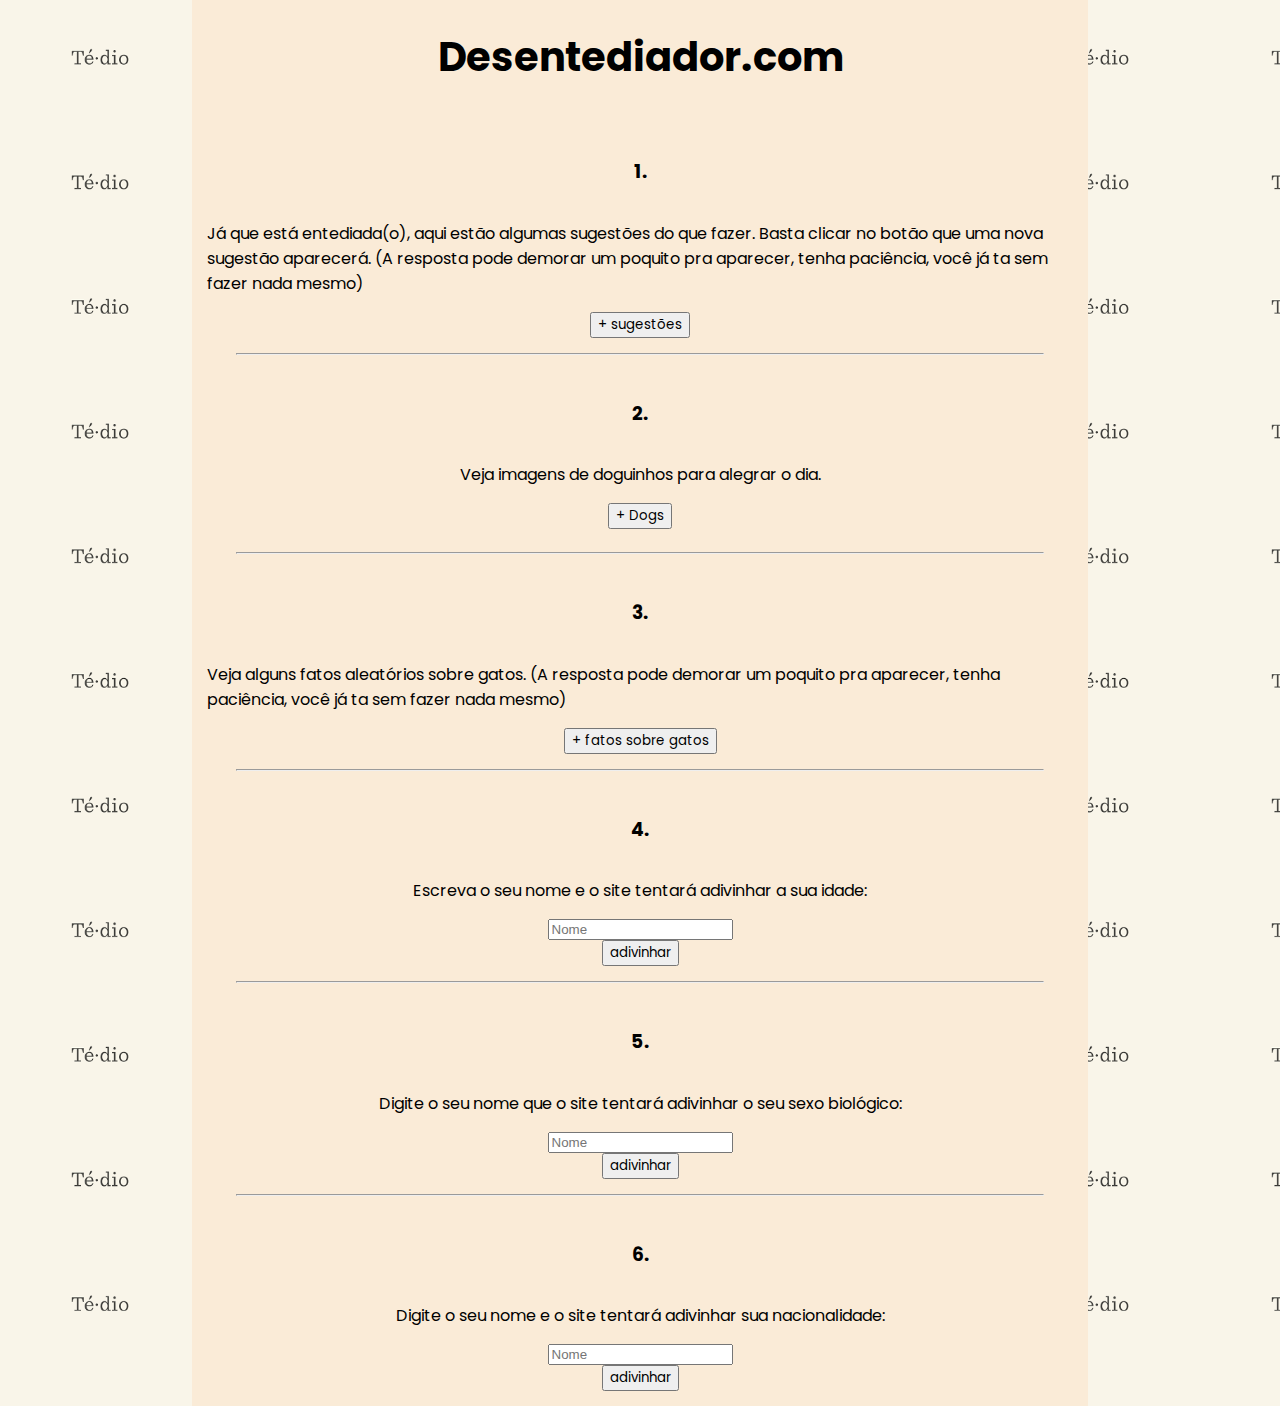
==== APIs.html @ 372ceddb "#5 API final" ====
<!DOCTYPE html>
<html lang="en">
<head>
    <meta charset="UTF-8">
    <meta http-equiv="X-UA-Compatible" content="IE=edge">
    <meta name="viewport" content="width=device-width, initial-scale=1.0">

    <link rel="stylesheet" href="APIs.css" type="text/css">
    <script src="APIs.js"></script>

    <title>Random APIs</title>
</head>
<body>
    
    <nav>
        <h1>Desentediador.com</h1>
    </nav>



    <main class="container">
        <div class="row boredRow">
            <div class="prevtext">
                <h3>1.</h3>
                <p>Já que está entediada(o), aqui estão algumas sugestões do que fazer. Basta clicar no botão que uma nova sugestão aparecerá. (A resposta pode demorar um poquito pra aparecer, tenha paciência, você já ta sem fazer nada mesmo)</p>
                <button onclick="bored()">+ sugestões</button>
            </div>
            <div id="boredRow">

            </div>
        </div>

        <hr>

        <div class="row dogsRow">
            <div class="prevtext">
                <h3>2.</h3>
                <p>Veja imagens de doguinhos para alegrar o dia.</p>
                <button onclick="dogs()">+ Dogs</button>
            </div>
            <div id="dogsRow">
                
            </div>
        </div>

        <hr>

        <div class="row catsRow">
            <div class="prevtext">
                <h3>3.</h3>
                <p>Veja alguns fatos aleatórios sobre gatos. (A resposta pode demorar um poquito pra aparecer, tenha paciência, você já ta sem fazer nada mesmo)</p>
                <button onclick="cats()">+ fatos sobre gatos</button>
            </div>
            <div id="catsRow">
                
            </div>
        </div>

        <hr>

        <div class="row ageRow">
            <div class="prevtext">
                <h3>4.</h3>
                <p>Escreva o seu nome e o site tentará adivinhar a sua idade:</p>
            <input type="text" placeholder="Nome" id="nameInput">
                <button onclick="age()">adivinhar</button>
            </div>
            <div id="ageRow">

            </div>
        </div>

        <hr>

        <div class="row genderRow">
            <div class="prevtext">
                <h3>5.</h3>
                <p>Digite o seu nome que o site tentará adivinhar o seu sexo biológico:</p>
                <input type="text" placeholder="Nome" id="nameInput2">
                <button onclick="gender()">adivinhar</button>
            </div>
            <div id="genderRow">

            </div>
        </div>

        <hr>

        <div class="row nationRow">
            <div class="prevtext">
                <h3>6.</h3>
                <p>Digite o seu nome e o site tentará adivinhar sua nacionalidade:</p>
                <input type="text" placeholder="Nome" id="nameInput3">
                <button onclick="nation()">adivinhar</button>
            </div>
            <div id="nationRow">
                
            </div>
        </div>
    </main> 



    <footer>

    </footer>

</body>
</html>
---- APIs.css ----
@import url('https://fonts.googleapis.com/css2?family=Poppins:ital,wght@0,100;0,200;0,300;0,400;0,500;0,600;0,700;0,800;0,900;1,100;1,200;1,300;1,400;1,500;1,600;1,700;1,800;1,900&display=swap');

h1,h2,h3,h4,h5,p,a, button, span{
    font-family: 'Poppins', sans-serif !important;
}

nav > h1{
    font-size: 2.5rem;
    text-align: center !important;
}

body{
    margin: 0px;
    background-size: 200px;
}

main, nav{
    /*background-color: rgb(255, 247, 238);*/
    background-color: antiquewhite;
}

.prevtext{
    margin-top: 25px !important;
    margin: 15px;
    display: flex;
    flex-direction: column;
    align-items: center;
    justify-content: center;
}

hr{
    width: 90%;
}

.response{
    text-align: center;
    
}

#dogsRow{
    display: flex;
    justify-content: center;
}

#dogsRow img{
    max-width: 100%;
}

#catsRow, #ageRow, #genderRow, #nationRow{
    text-align: center;
}



/*******************************************************************************************************/

@media screen and (min-width:577px) {

    nav{
        width: 70%;
    }
        
    body{
        background-image: url("[data-uri]");
        display: flex;
        flex-direction: column;
        justify-content: center;
        align-items: center;
    }

    main{
        width: 70%;
    }

}



/**********************************************************************************************************/

@media screen and (max-width: 576px) {

    body{
        background-color: rgb(255, 247, 238);
    }

    nav > h1{
        font-size: 1.8rem;
    }
}
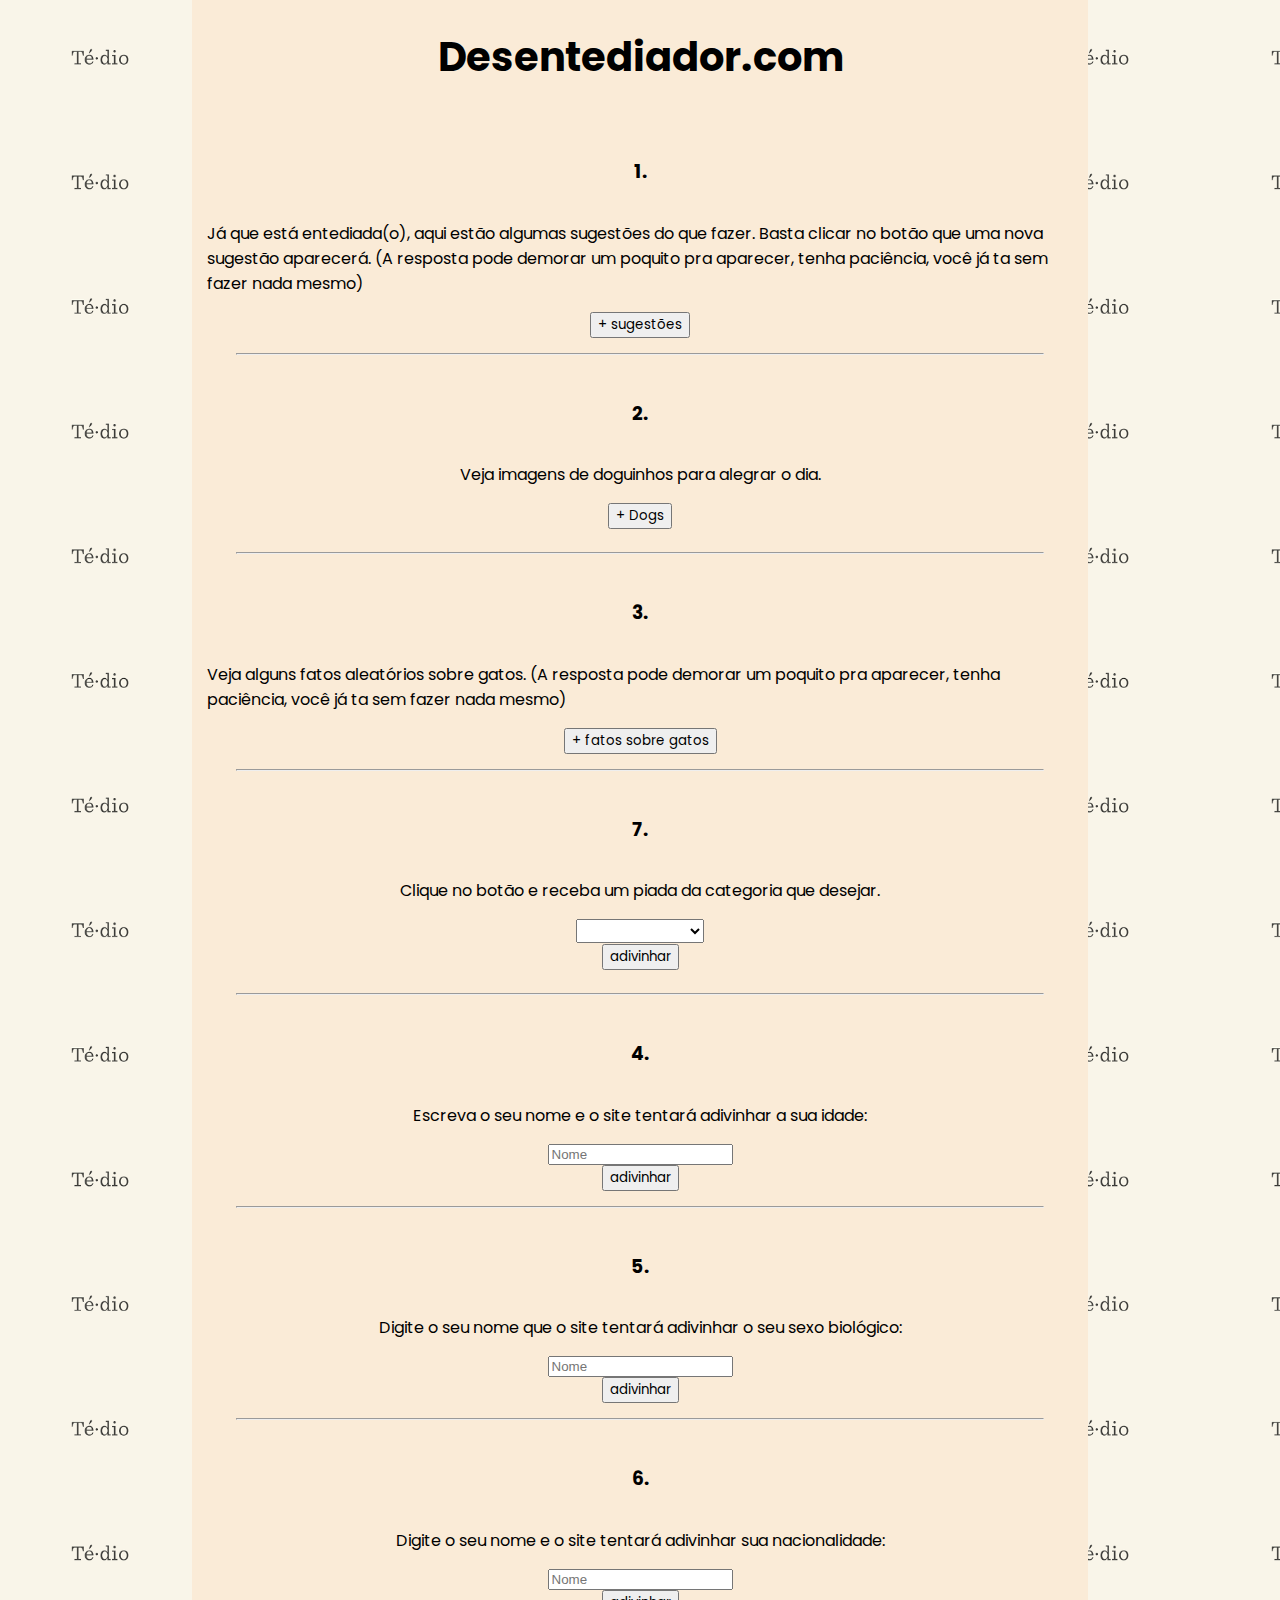
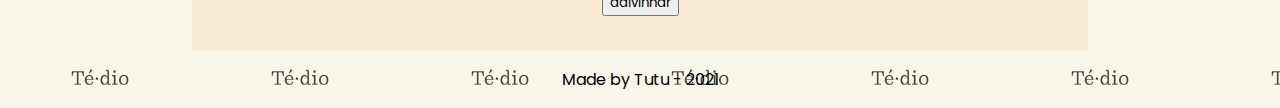
==== commit fa0cc3a4: "#6 new addition" ====
--- a/APIs.html
+++ b/APIs.html
@@ -48,10 +48,32 @@
         <div class="row catsRow">
             <div class="prevtext">
                 <h3>3.</h3>
-                <p>Veja alguns fatos aleatórios sobre gatos. (A resposta pode demorar um poquito pra aparecer, tenha paciência, você já ta sem fazer nada mesmo)</p>
+                <p #>Veja alguns fatos aleatórios sobre gatos. (A resposta pode demorar um poquito pra aparecer, tenha paciência, você já ta sem fazer nada mesmo)</p>
                 <button onclick="cats()">+ fatos sobre gatos</button>
             </div>
             <div id="catsRow">
+                
+            </div>
+        </div>
+
+        <hr>
+
+        <div class="row jokeRow">
+            <div class="prevtext">
+                <h3>7.</h3>
+                <p>Clique no botão e receba um piada da categoria que desejar.</p>
+                <select name="joke" id="typeChoice">
+                    <option value=""></option>
+                    <option value="Any">Aleatória</option>
+                    <option value="Programming">Programação</option>
+                    <option value="Dark">Humor negro</option>
+                    <option value="Pun">Piadoca</option>
+                    <option value="Spooky">Halloween</option>
+                    <option value="Christmas">Natalina</option>
+                </select>
+                <a href="#jokeSpan"><button onclick="joke()">adivinhar</button></a>
+            </div>
+            <div id="jokeRow">
                 
             </div>
         </div>
@@ -97,12 +119,13 @@
                 
             </div>
         </div>
+
     </main> 
 
 
 
     <footer>
-
+        <p>Made by Tutu - 2021</p>
     </footer>
 
 </body>
--- a/APIs.css
+++ b/APIs.css
@@ -2,6 +2,10 @@
 
 h1,h2,h3,h4,h5,p,a, button, span{
     font-family: 'Poppins', sans-serif !important;
+}
+
+html{
+    scroll-behavior: smooth;
 }
 
 nav > h1{
@@ -17,6 +21,10 @@
 main, nav{
     /*background-color: rgb(255, 247, 238);*/
     background-color: antiquewhite;
+}
+
+main{
+    padding-bottom: 20px;
 }
 
 .prevtext{
@@ -46,11 +54,34 @@
     max-width: 100%;
 }
 
-#catsRow, #ageRow, #genderRow, #nationRow{
+#catsRow, #ageRow, #genderRow, #nationRow, #jokeRow{
     text-align: center;
 }
 
+#jokeRow{
+    display: flex;
+    justify-content: center;
+}
 
+select{
+    font-size: 1.1rem;
+}
+
+.errorMsg{
+    border: 2px solid #ff0000;
+    border-radius: 15px;
+    padding: 10px;
+    width: fit-content;
+}
+
+.errorMsg > p{
+    color: #ff0000;
+}
+
+footer{
+    display: flex;
+    justify-content: center;
+}
 
 /*******************************************************************************************************/
 
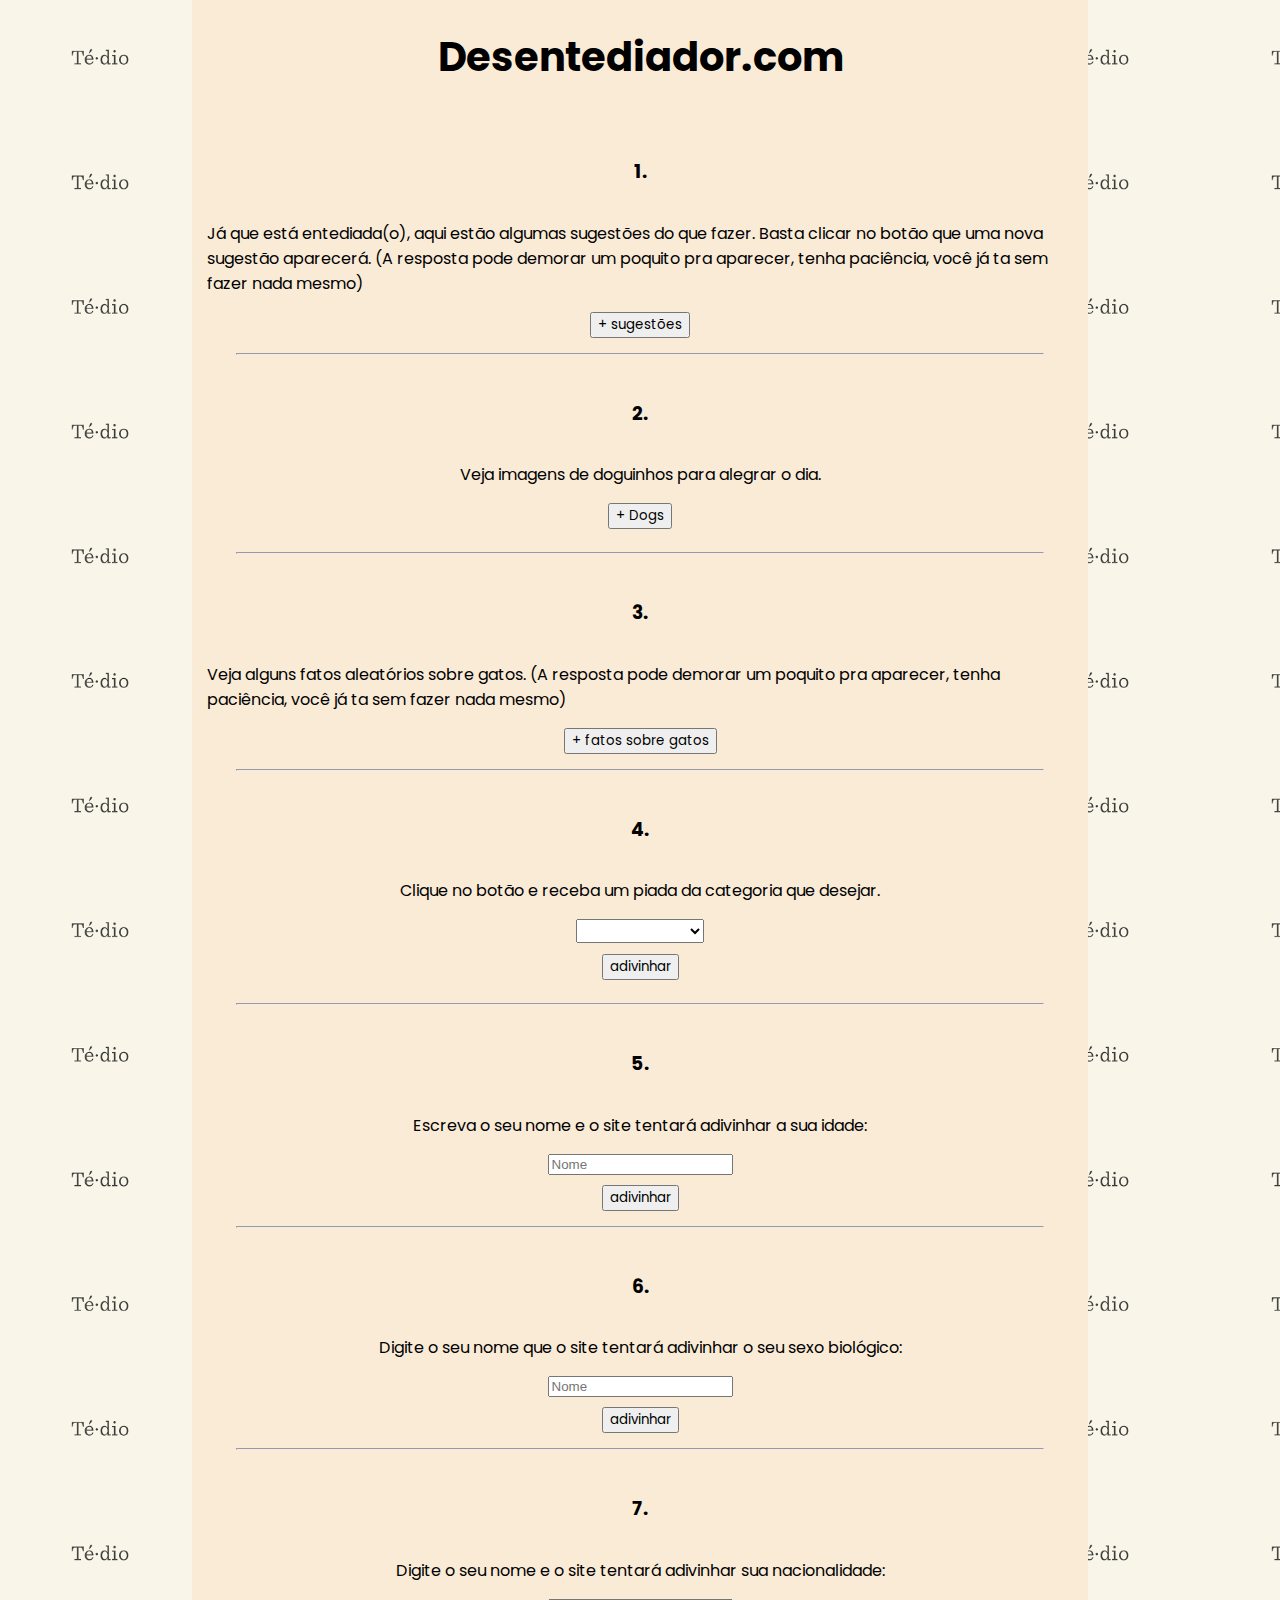
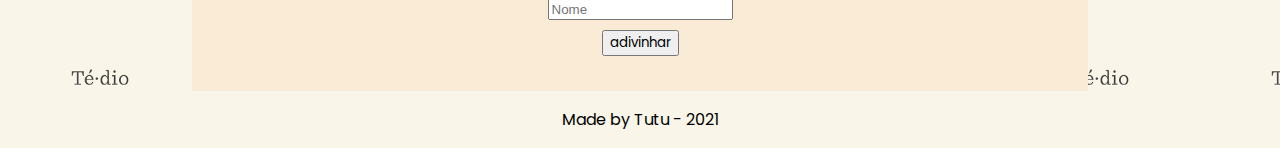
==== commit ba74c882: "#6.1 small changes" ====
--- a/APIs.html
+++ b/APIs.html
@@ -60,7 +60,7 @@
 
         <div class="row jokeRow">
             <div class="prevtext">
-                <h3>7.</h3>
+                <h3>4.</h3>
                 <p>Clique no botão e receba um piada da categoria que desejar.</p>
                 <select name="joke" id="typeChoice">
                     <option value=""></option>
@@ -82,7 +82,7 @@
 
         <div class="row ageRow">
             <div class="prevtext">
-                <h3>4.</h3>
+                <h3>5.</h3>
                 <p>Escreva o seu nome e o site tentará adivinhar a sua idade:</p>
             <input type="text" placeholder="Nome" id="nameInput">
                 <button onclick="age()">adivinhar</button>
@@ -96,7 +96,7 @@
 
         <div class="row genderRow">
             <div class="prevtext">
-                <h3>5.</h3>
+                <h3>6.</h3>
                 <p>Digite o seu nome que o site tentará adivinhar o seu sexo biológico:</p>
                 <input type="text" placeholder="Nome" id="nameInput2">
                 <button onclick="gender()">adivinhar</button>
@@ -110,7 +110,7 @@
 
         <div class="row nationRow">
             <div class="prevtext">
-                <h3>6.</h3>
+                <h3>7.</h3>
                 <p>Digite o seu nome e o site tentará adivinhar sua nacionalidade:</p>
                 <input type="text" placeholder="Nome" id="nameInput3">
                 <button onclick="nation()">adivinhar</button>
--- a/APIs.css
+++ b/APIs.css
@@ -63,6 +63,10 @@
     justify-content: center;
 }
 
+#typeChoice, input{
+    margin-bottom: 10px;
+}
+
 select{
     font-size: 1.1rem;
 }
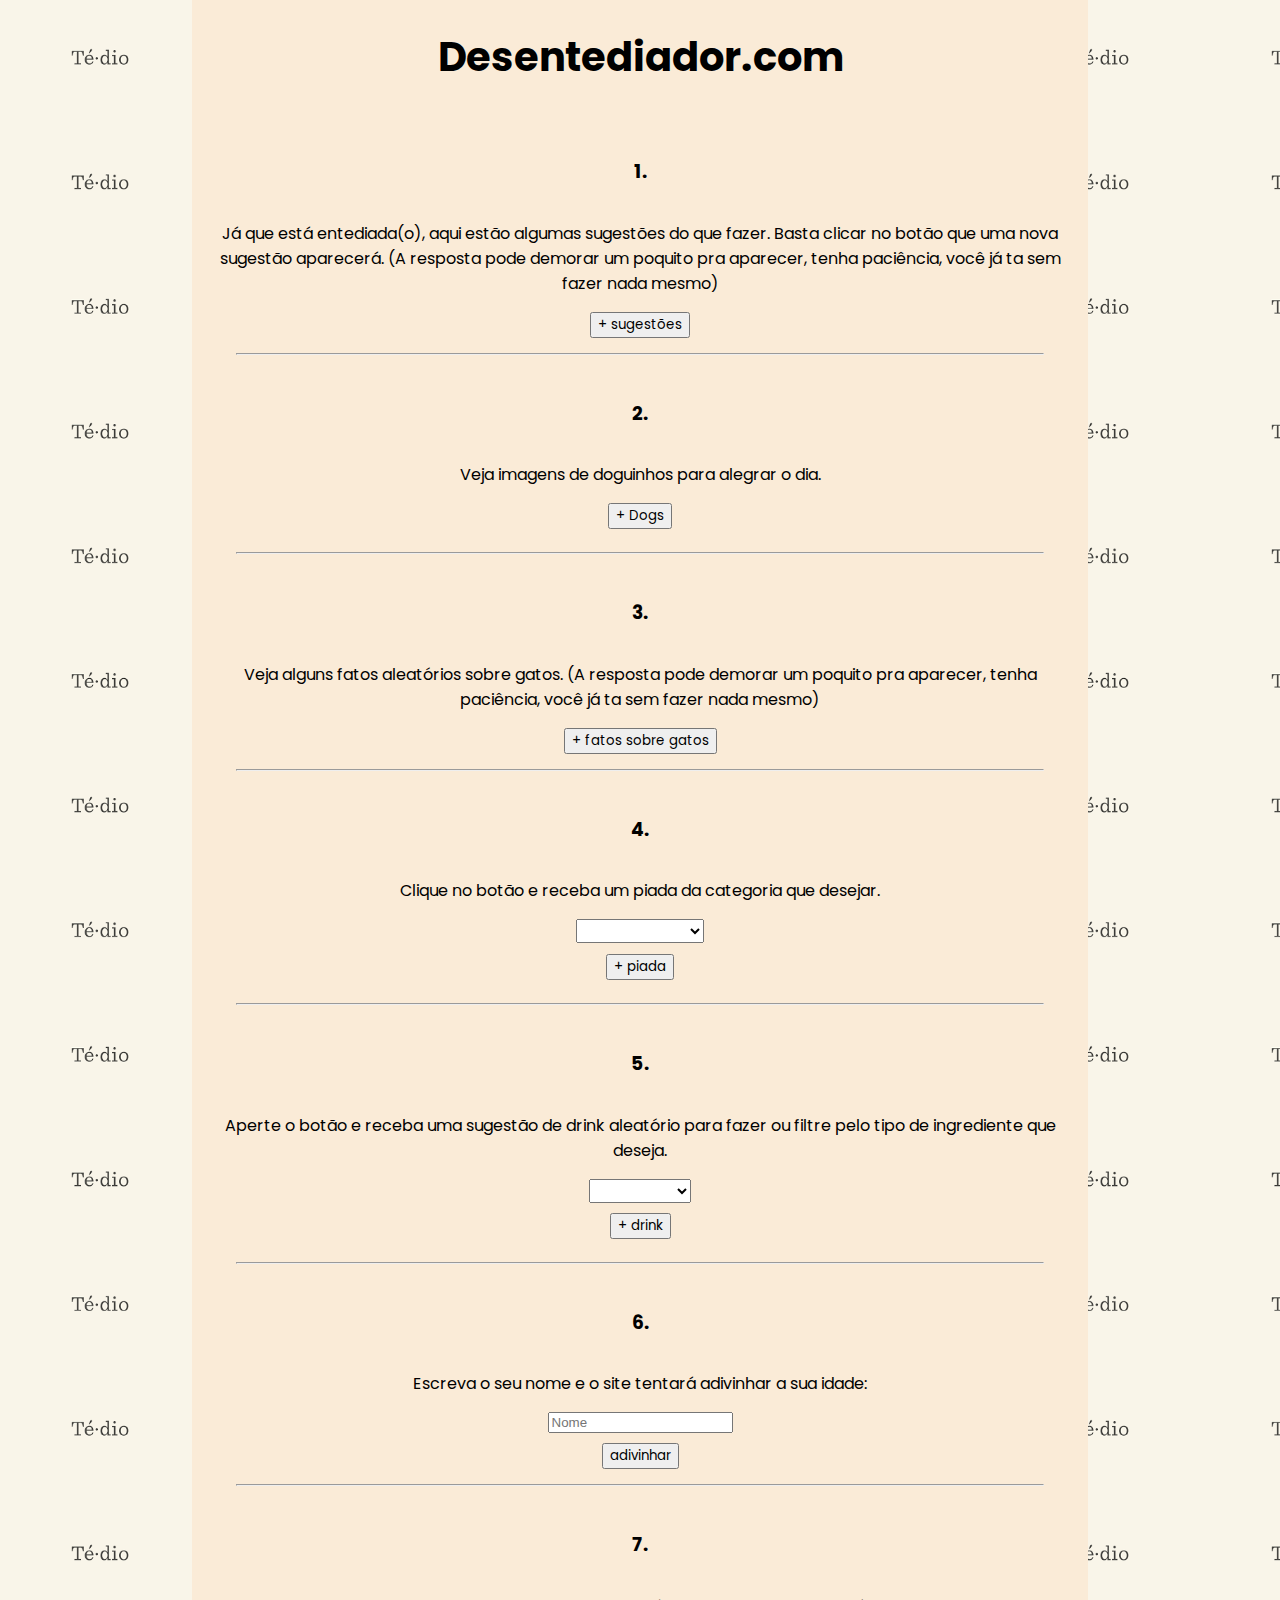
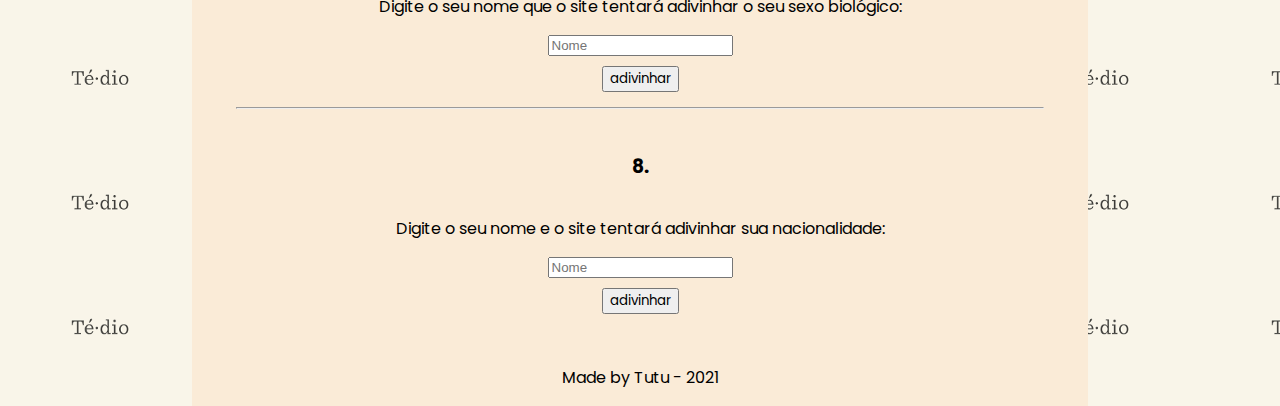
==== commit 8e0fc859: "#7 various changes" ====
--- a/APIs.html
+++ b/APIs.html
@@ -71,7 +71,7 @@
                     <option value="Spooky">Halloween</option>
                     <option value="Christmas">Natalina</option>
                 </select>
-                <a href="#jokeSpan"><button onclick="joke()">adivinhar</button></a>
+                <a href="#jokeSpan"><button onclick="joke()">+ piada</button></a>
             </div>
             <div id="jokeRow">
                 
@@ -80,9 +80,35 @@
 
         <hr>
 
+        <div class="row cocktailRow">
+            <div class="prevtext">
+                <h3>5.</h3>
+                <p>Aperte o botão e receba uma sugestão de drink aleatório para fazer ou filtre pelo tipo de ingrediente que deseja.</p>
+                <select class="cocktailChoiceSelect" name="cocktail" id="cocktailChoiceSelect">
+                    <option value=""></option>
+                    <option value="any">Aleatório</option>
+                    <option value="Tequila">Tequila</option>
+                    <option value="Gin">Gin</option>
+                    <option value="Vodka">Vodka</option>
+                    <option value="Whiskey">Whiskey</option>
+                    <option value="Tea">Chá</option>
+                    <option value="Strawberries">Morango</option>
+                    <option value="Chocolate">Chocolate</option>
+                    <option value="Coffee">Café</option>
+                </select>
+
+                <button onclick="cocktail()">+ drink</button>
+            </div>
+            <div id="cocktailRow">
+                
+            </div>
+        </div>
+
+        <hr>
+
         <div class="row ageRow">
             <div class="prevtext">
-                <h3>5.</h3>
+                <h3>6.</h3>
                 <p>Escreva o seu nome e o site tentará adivinhar a sua idade:</p>
             <input type="text" placeholder="Nome" id="nameInput">
                 <button onclick="age()">adivinhar</button>
@@ -96,7 +122,7 @@
 
         <div class="row genderRow">
             <div class="prevtext">
-                <h3>6.</h3>
+                <h3>7.</h3>
                 <p>Digite o seu nome que o site tentará adivinhar o seu sexo biológico:</p>
                 <input type="text" placeholder="Nome" id="nameInput2">
                 <button onclick="gender()">adivinhar</button>
@@ -110,7 +136,7 @@
 
         <div class="row nationRow">
             <div class="prevtext">
-                <h3>7.</h3>
+                <h3>8.</h3>
                 <p>Digite o seu nome e o site tentará adivinhar sua nacionalidade:</p>
                 <input type="text" placeholder="Nome" id="nameInput3">
                 <button onclick="nation()">adivinhar</button>
--- a/APIs.css
+++ b/APIs.css
@@ -36,6 +36,10 @@
     justify-content: center;
 }
 
+.prevtext > p{
+    text-align: center;
+}
+
 hr{
     width: 90%;
 }
@@ -58,12 +62,12 @@
     text-align: center;
 }
 
-#jokeRow{
+#jokeRow, #cocktailRow{
     display: flex;
     justify-content: center;
 }
 
-#typeChoice, input{
+#typeChoice, #cocktailChoiceSelect, input{
     margin-bottom: 10px;
 }
 
@@ -91,7 +95,7 @@
 
 @media screen and (min-width:577px) {
 
-    nav{
+    main, nav, footer{
         width: 70%;
     }
         
@@ -103,8 +107,8 @@
         align-items: center;
     }
 
-    main{
-        width: 70%;
+    footer{
+        background-color: antiquewhite;
     }
 
 }
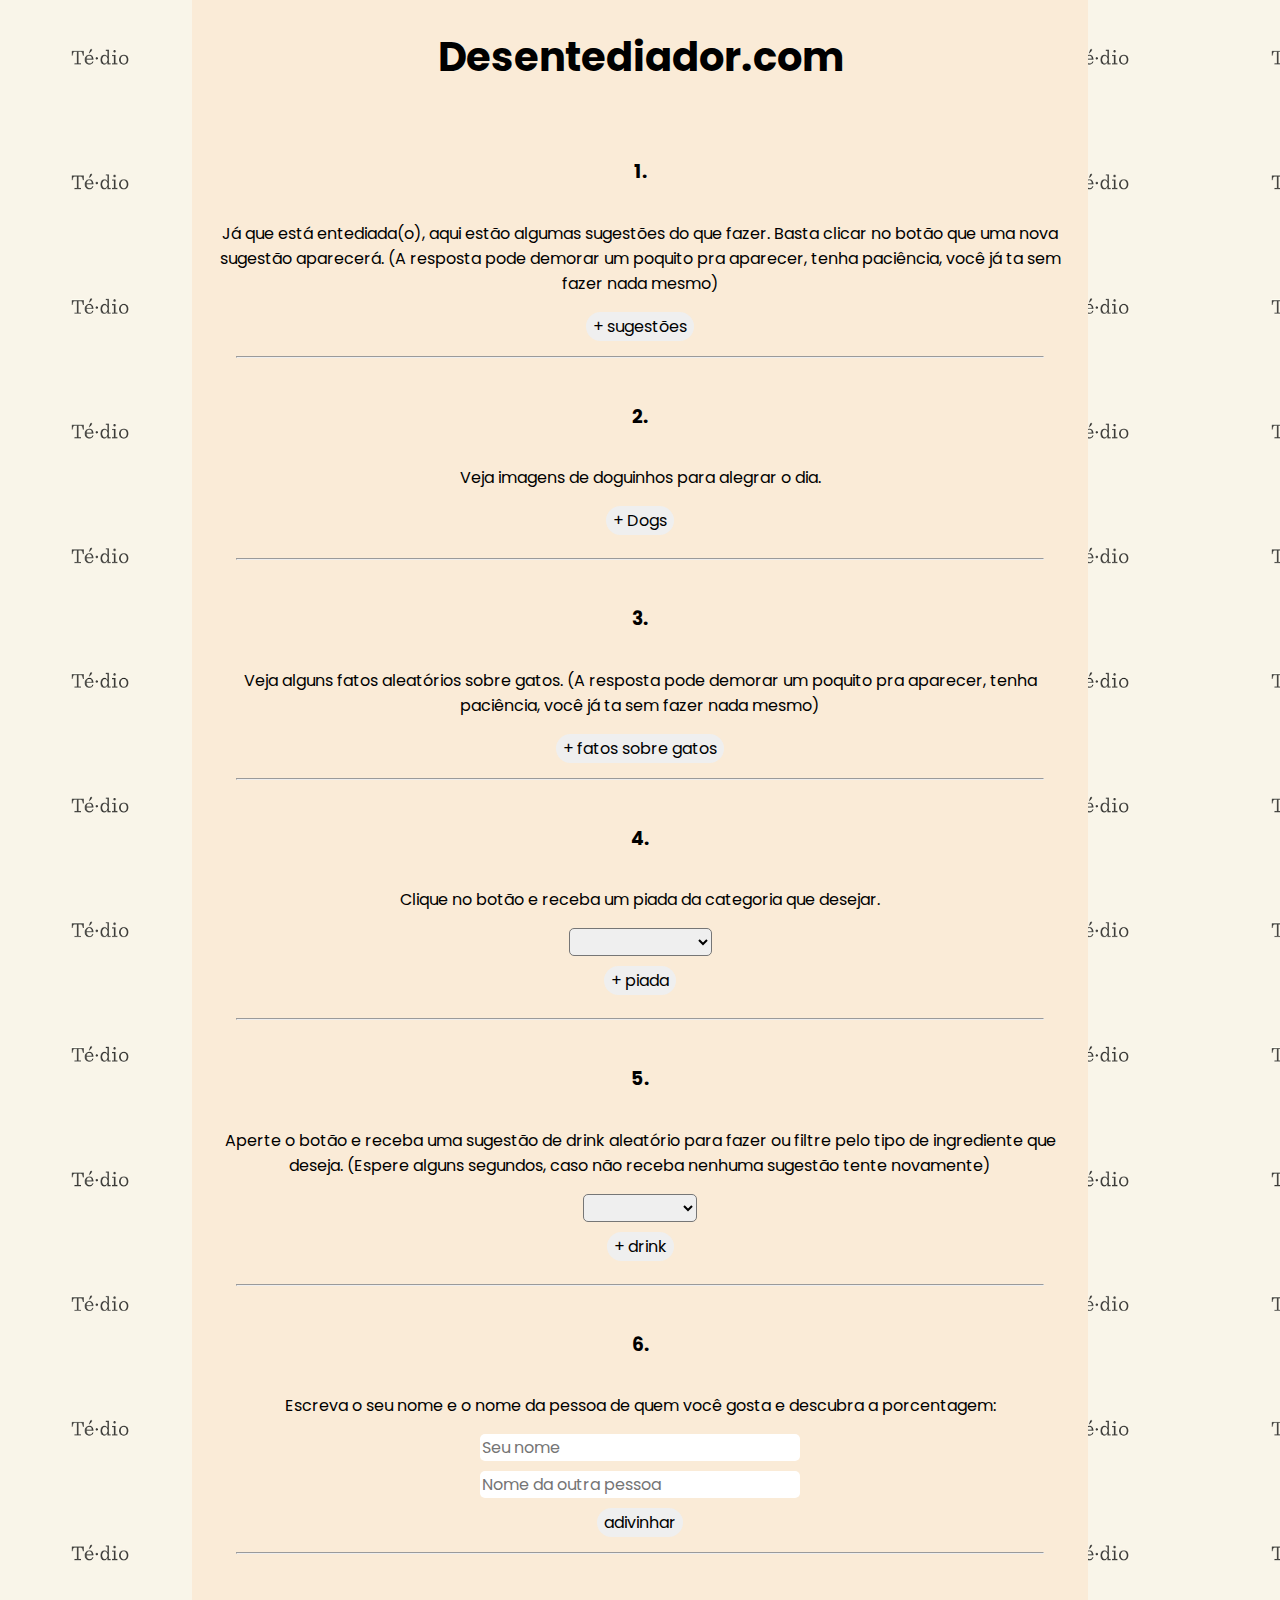
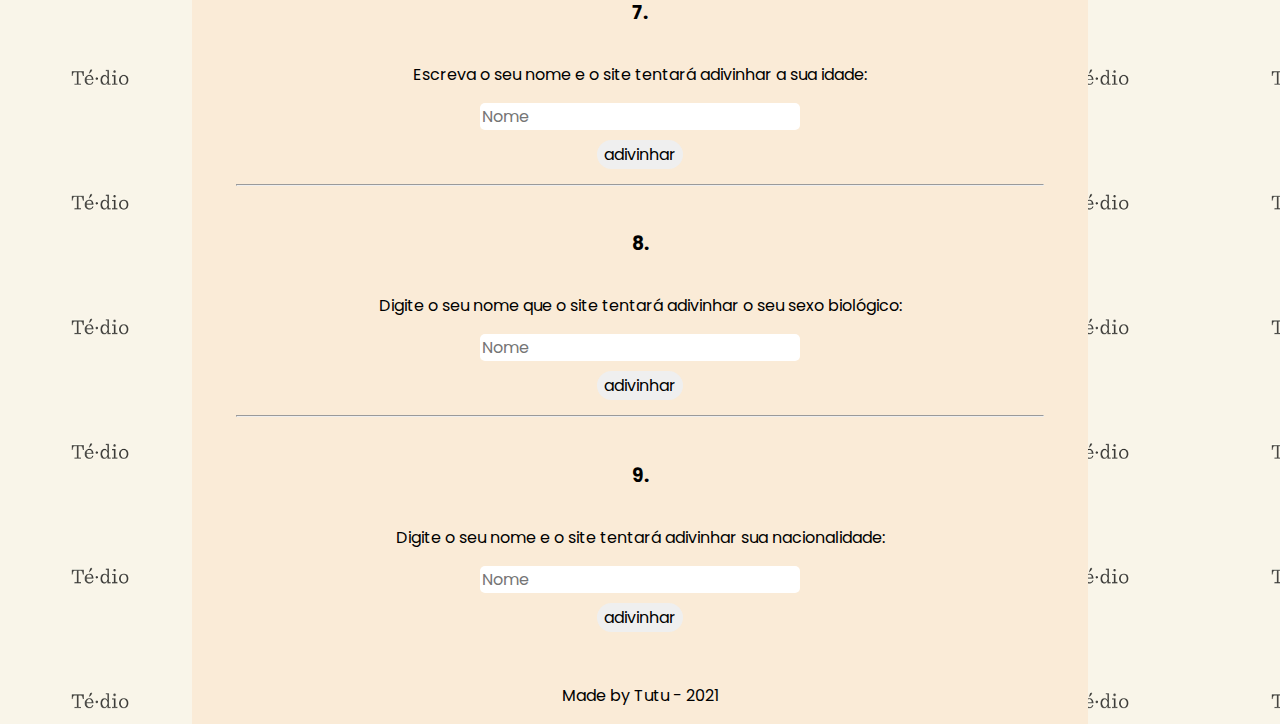
==== commit e8e50396: "#8 various changes" ====
--- a/APIs.html
+++ b/APIs.html
@@ -23,7 +23,7 @@
             <div class="prevtext">
                 <h3>1.</h3>
                 <p>Já que está entediada(o), aqui estão algumas sugestões do que fazer. Basta clicar no botão que uma nova sugestão aparecerá. (A resposta pode demorar um poquito pra aparecer, tenha paciência, você já ta sem fazer nada mesmo)</p>
-                <button onclick="bored()">+ sugestões</button>
+                <button class="btn" onclick="bored()">+ sugestões</button>
             </div>
             <div id="boredRow">
 
@@ -36,7 +36,7 @@
             <div class="prevtext">
                 <h3>2.</h3>
                 <p>Veja imagens de doguinhos para alegrar o dia.</p>
-                <button onclick="dogs()">+ Dogs</button>
+                <button class="btn" onclick="dogs()">+ Dogs</button>
             </div>
             <div id="dogsRow">
                 
@@ -49,7 +49,7 @@
             <div class="prevtext">
                 <h3>3.</h3>
                 <p #>Veja alguns fatos aleatórios sobre gatos. (A resposta pode demorar um poquito pra aparecer, tenha paciência, você já ta sem fazer nada mesmo)</p>
-                <button onclick="cats()">+ fatos sobre gatos</button>
+                <button class="btn" onclick="cats()">+ fatos sobre gatos</button>
             </div>
             <div id="catsRow">
                 
@@ -71,7 +71,7 @@
                     <option value="Spooky">Halloween</option>
                     <option value="Christmas">Natalina</option>
                 </select>
-                <a href="#jokeSpan"><button onclick="joke()">+ piada</button></a>
+                <a href="#jokeSpan"><button class="btn" onclick="joke()">+ piada</button></a>
             </div>
             <div id="jokeRow">
                 
@@ -83,7 +83,7 @@
         <div class="row cocktailRow">
             <div class="prevtext">
                 <h3>5.</h3>
-                <p>Aperte o botão e receba uma sugestão de drink aleatório para fazer ou filtre pelo tipo de ingrediente que deseja.</p>
+                <p>Aperte o botão e receba uma sugestão de drink aleatório para fazer ou filtre pelo tipo de ingrediente que deseja. (Espere alguns segundos, caso não receba nenhuma sugestão tente novamente)</p>
                 <select class="cocktailChoiceSelect" name="cocktail" id="cocktailChoiceSelect">
                     <option value=""></option>
                     <option value="any">Aleatório</option>
@@ -97,7 +97,7 @@
                     <option value="Coffee">Café</option>
                 </select>
 
-                <button onclick="cocktail()">+ drink</button>
+                <button class="btn" onclick="cocktail()">+ drink</button>
             </div>
             <div id="cocktailRow">
                 
@@ -106,12 +106,27 @@
 
         <hr>
 
+        <div class="row loveRow">
+            <div class="prevtext">
+                <h3>6.</h3>
+                <p>Escreva o seu nome e o nome da pessoa de quem você gosta e descubra a porcentagem:</p>
+                <input class="class" type="text" placeholder="Seu nome" id="nameInputLove">
+                <input class="class" type="text" placeholder="Nome da outra pessoa" id="nameInputLove2">
+                <button class="btn" onclick="love()">adivinhar</button>
+            </div>
+            <div id="loveRow">
+
+            </div>
+        </div>
+
+        <hr>
+
         <div class="row ageRow">
             <div class="prevtext">
-                <h3>6.</h3>
+                <h3>7.</h3>
                 <p>Escreva o seu nome e o site tentará adivinhar a sua idade:</p>
             <input type="text" placeholder="Nome" id="nameInput">
-                <button onclick="age()">adivinhar</button>
+                <button class="btn" onclick="age()">adivinhar</button>
             </div>
             <div id="ageRow">
 
@@ -122,10 +137,10 @@
 
         <div class="row genderRow">
             <div class="prevtext">
-                <h3>7.</h3>
+                <h3>8.</h3>
                 <p>Digite o seu nome que o site tentará adivinhar o seu sexo biológico:</p>
                 <input type="text" placeholder="Nome" id="nameInput2">
-                <button onclick="gender()">adivinhar</button>
+                <button class="btn" onclick="gender()">adivinhar</button>
             </div>
             <div id="genderRow">
 
@@ -136,10 +151,10 @@
 
         <div class="row nationRow">
             <div class="prevtext">
-                <h3>8.</h3>
+                <h3>9.</h3>
                 <p>Digite o seu nome e o site tentará adivinhar sua nacionalidade:</p>
                 <input type="text" placeholder="Nome" id="nameInput3">
-                <button onclick="nation()">adivinhar</button>
+                <button class="btn" onclick="nation()">adivinhar</button>
             </div>
             <div id="nationRow">
                 
--- a/APIs.css
+++ b/APIs.css
@@ -1,6 +1,6 @@
 @import url('https://fonts.googleapis.com/css2?family=Poppins:ital,wght@0,100;0,200;0,300;0,400;0,500;0,600;0,700;0,800;0,900;1,100;1,200;1,300;1,400;1,500;1,600;1,700;1,800;1,900&display=swap');
 
-h1,h2,h3,h4,h5,p,a, button, span{
+h1,h2,h3,h4,h5,p,a, button, span, input, select{
     font-family: 'Poppins', sans-serif !important;
 }
 
@@ -58,7 +58,7 @@
     max-width: 100%;
 }
 
-#catsRow, #ageRow, #genderRow, #nationRow, #jokeRow{
+#catsRow, #ageRow, #genderRow, #nationRow, #jokeRow, #loveRow{
     text-align: center;
 }
 
@@ -73,6 +73,35 @@
 
 select{
     font-size: 1.1rem;
+    border-radius: 5px;
+}
+
+input{
+    font-size: 1.0rem;
+    border-radius: 5px;
+    border: 0 solid grey!important;
+}
+
+input.class:focus-visible{
+    border: 0 solid grey!important;
+}
+
+.btn{
+    border-radius: 20px;
+    transition: 0.2s;
+    border: 0;
+    font-size: inherit;
+    padding: 2px 7px 2px 7px;
+}
+
+.btn:hover{
+    box-shadow: 0 6px 14px 2px rgb(0 0 0 / 24%), 0 17px 50px 10px rgb(0 0 0 / 19%);
+}
+
+.btn:active{
+    transition: 0.15s!important;
+    transform: translateY(4px);
+    box-shadow: 0 2px 14px 2px rgb(0 0 0 / 40%), 0 10px 50px 10px rgb(0 0 0 / 30%);
 }
 
 .errorMsg{
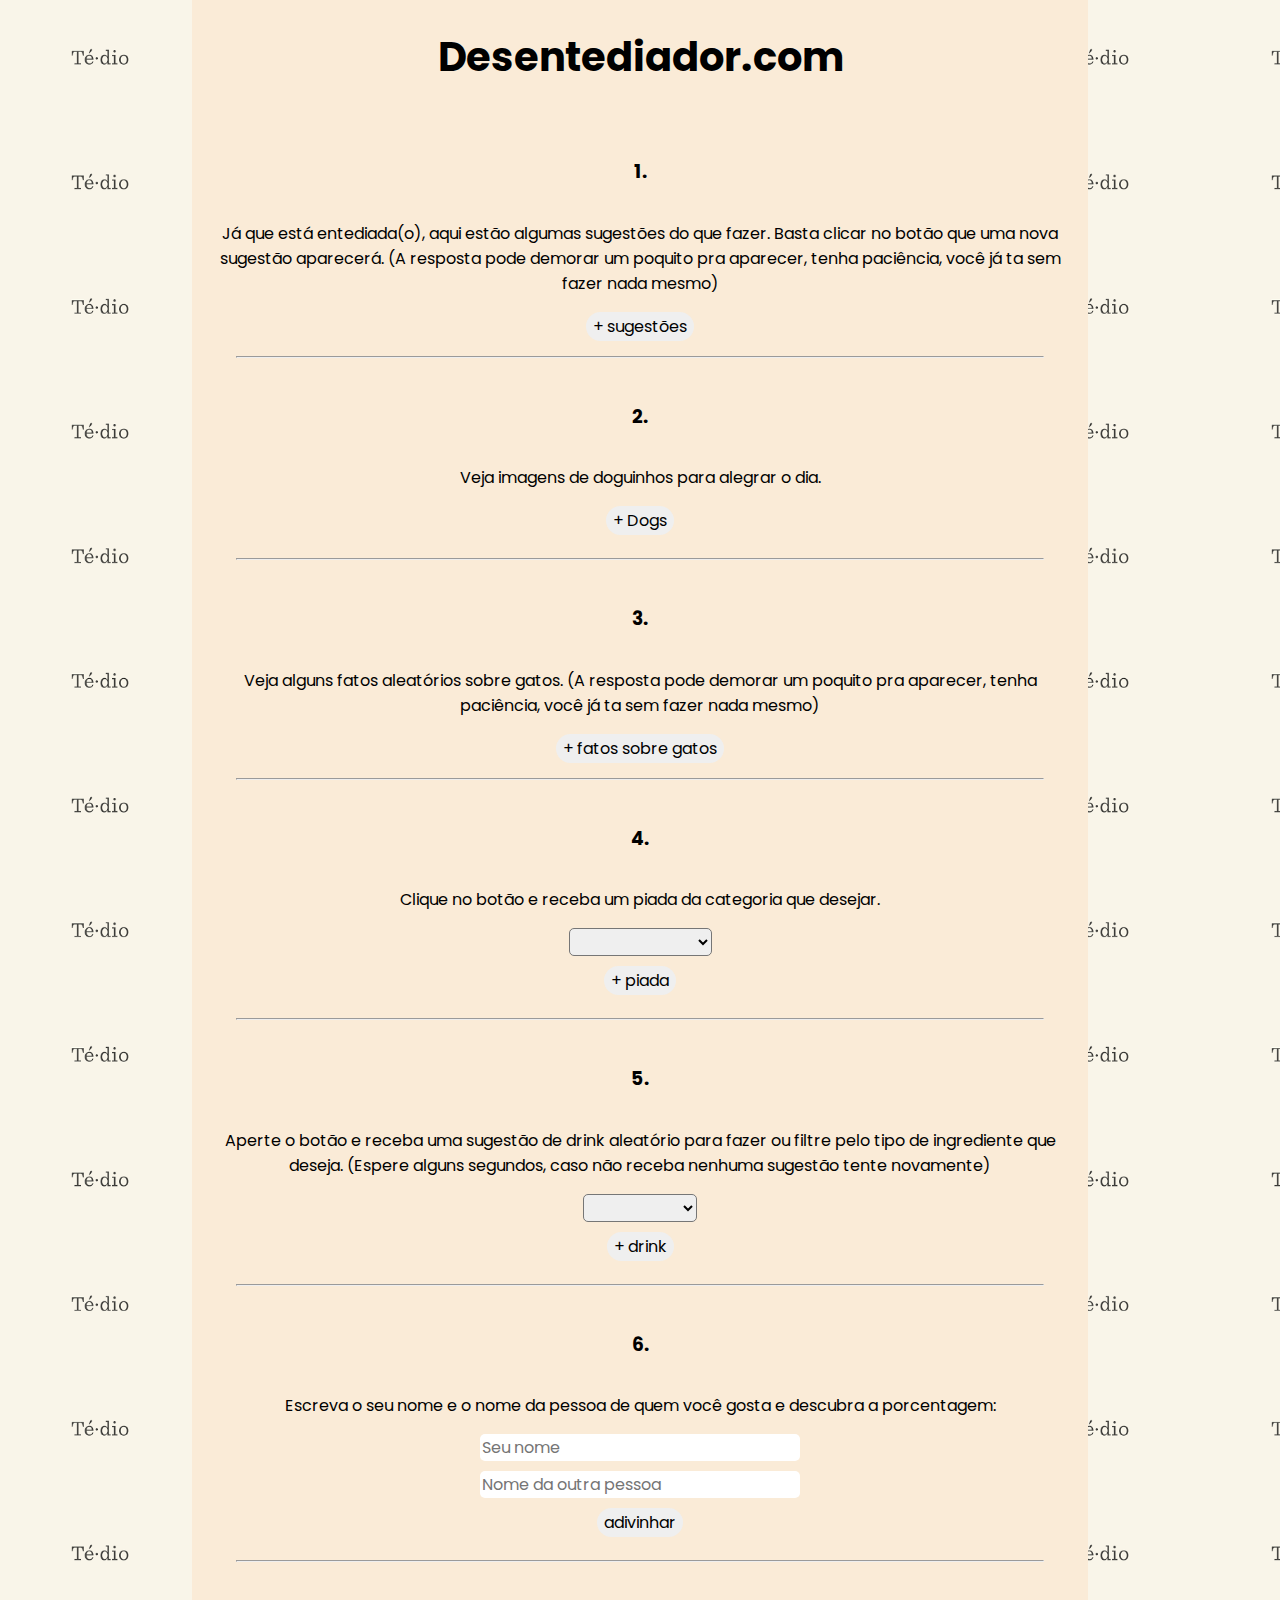
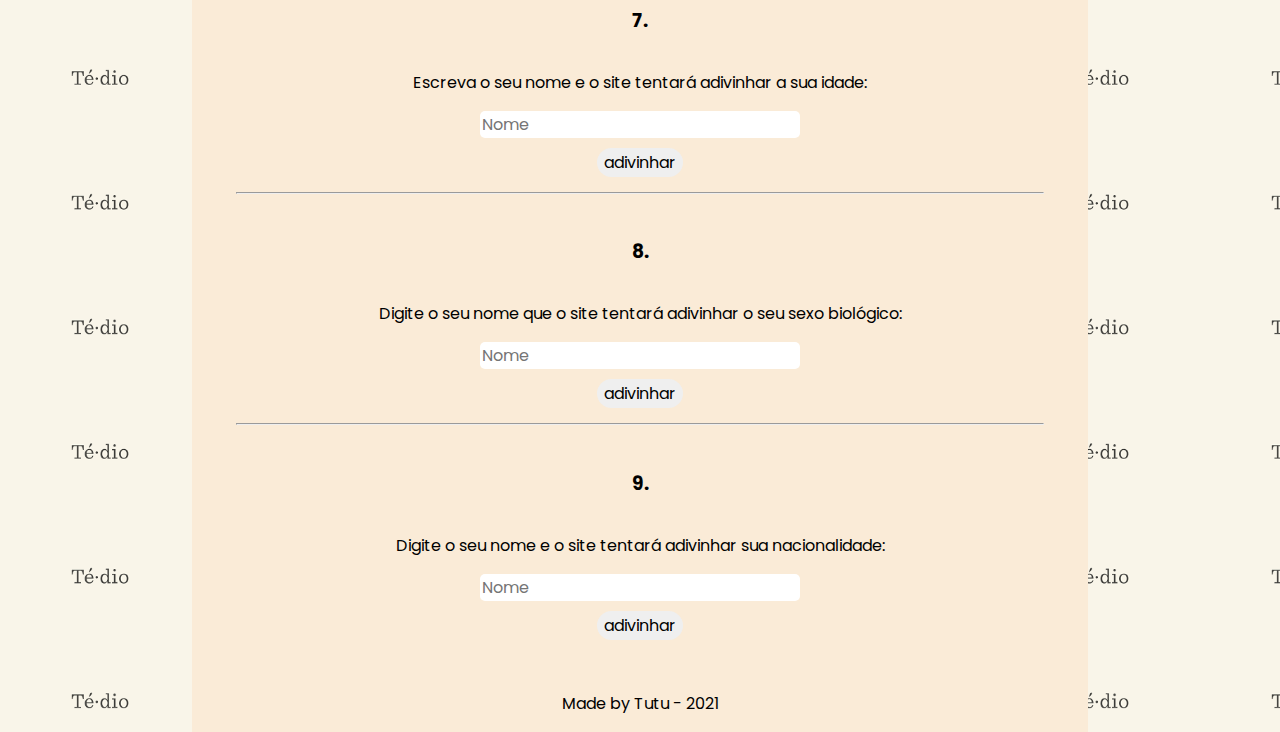
==== commit 8e23098f: "#9 theme change + various changes" ====
--- a/APIs.html
+++ b/APIs.html
@@ -160,7 +160,6 @@
                 
             </div>
         </div>
-
     </main> 
 
 
--- a/APIs.css
+++ b/APIs.css
@@ -62,7 +62,7 @@
     text-align: center;
 }
 
-#jokeRow, #cocktailRow{
+#jokeRow, #cocktailRow, #loveRow{
     display: flex;
     justify-content: center;
 }
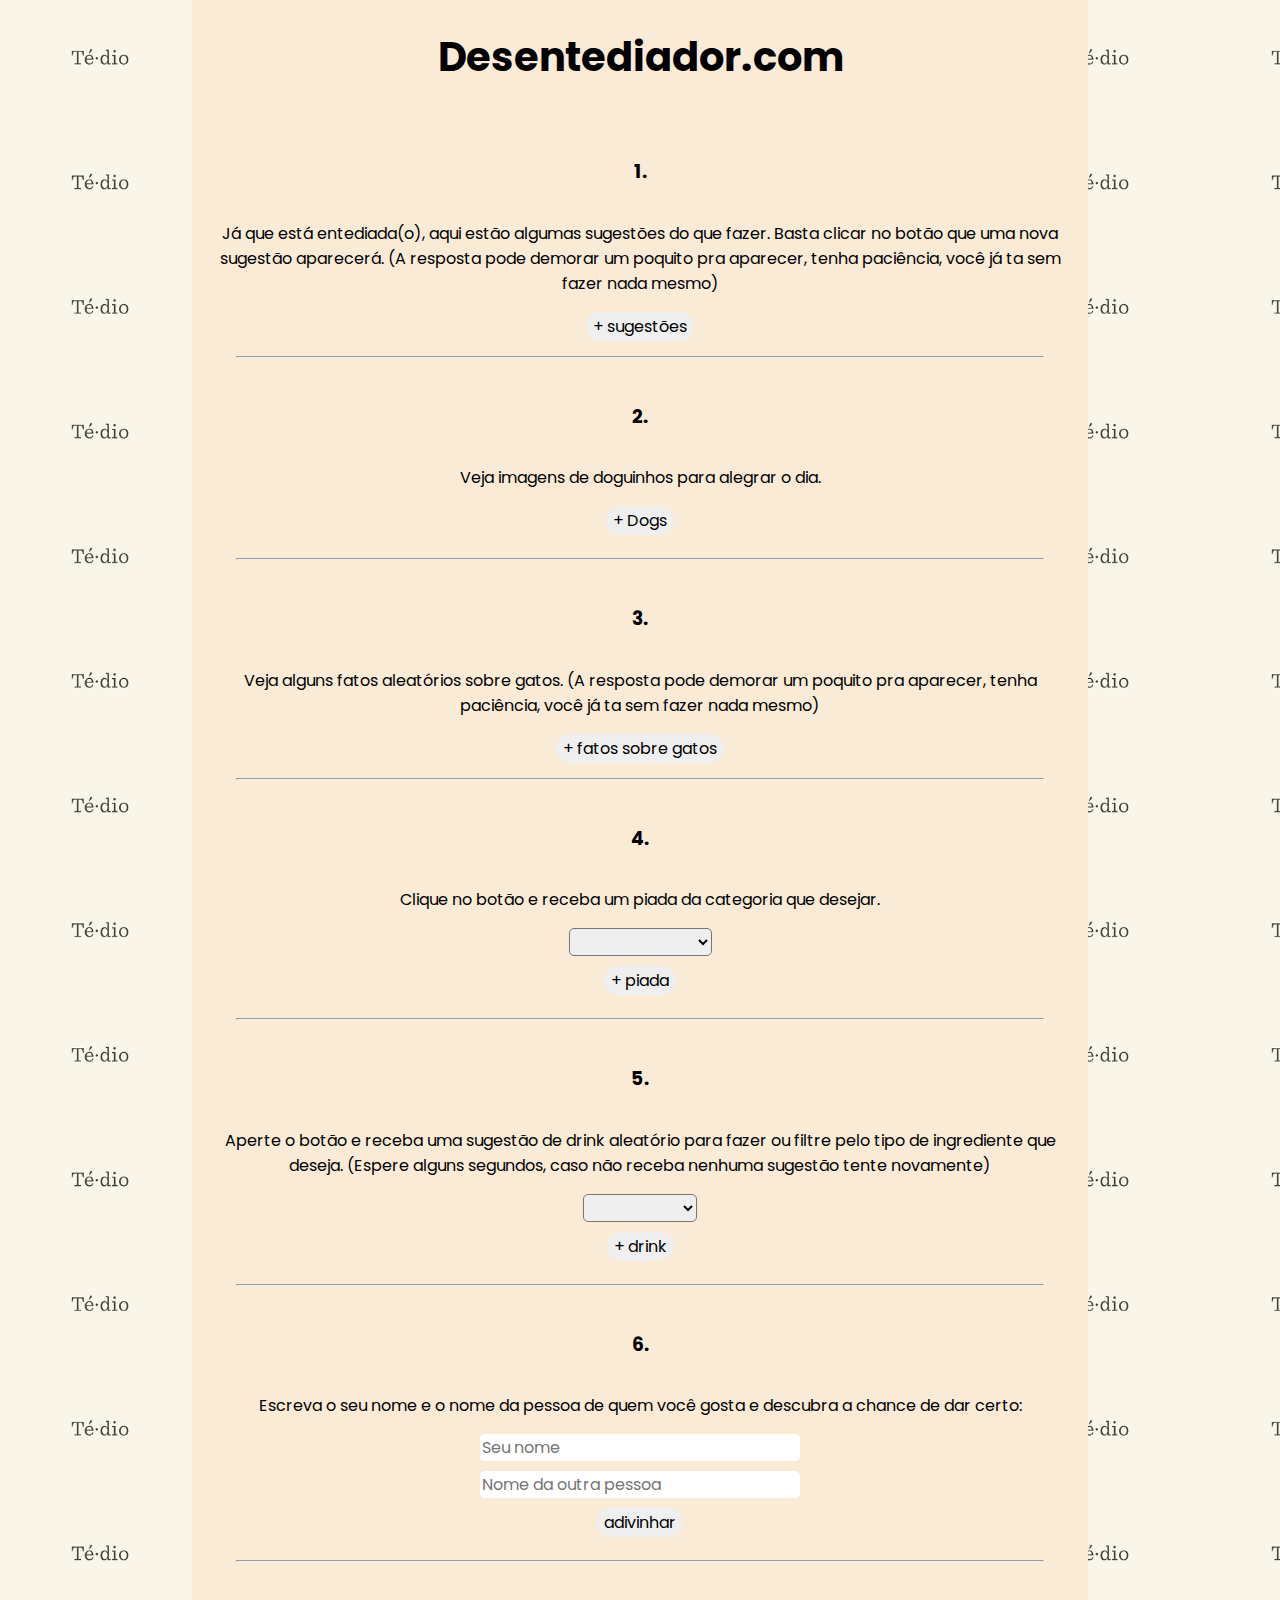
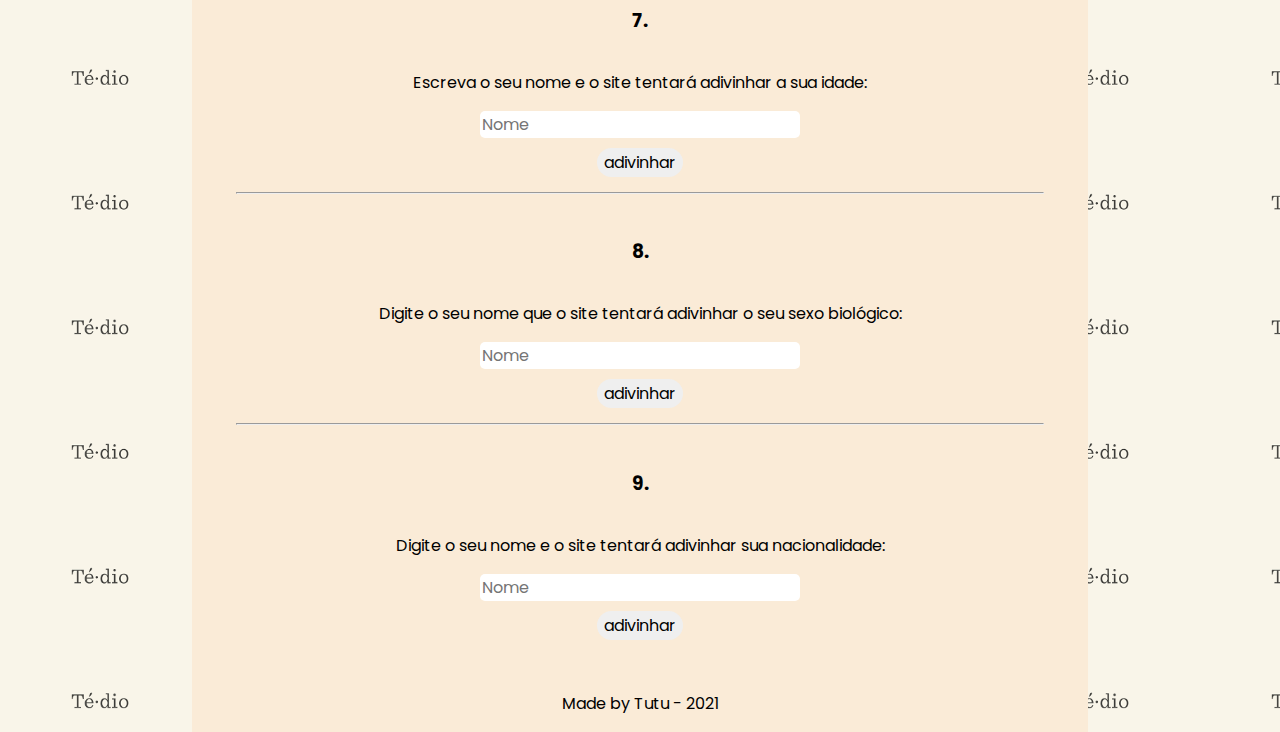
==== commit 26708d75: "#9.1 small changes" ====
--- a/APIs.html
+++ b/APIs.html
@@ -109,7 +109,7 @@
         <div class="row loveRow">
             <div class="prevtext">
                 <h3>6.</h3>
-                <p>Escreva o seu nome e o nome da pessoa de quem você gosta e descubra a porcentagem:</p>
+                <p>Escreva o seu nome e o nome da pessoa de quem você gosta e descubra a chance de dar certo:</p>
                 <input class="class" type="text" placeholder="Seu nome" id="nameInputLove">
                 <input class="class" type="text" placeholder="Nome da outra pessoa" id="nameInputLove2">
                 <button class="btn" onclick="love()">adivinhar</button>
